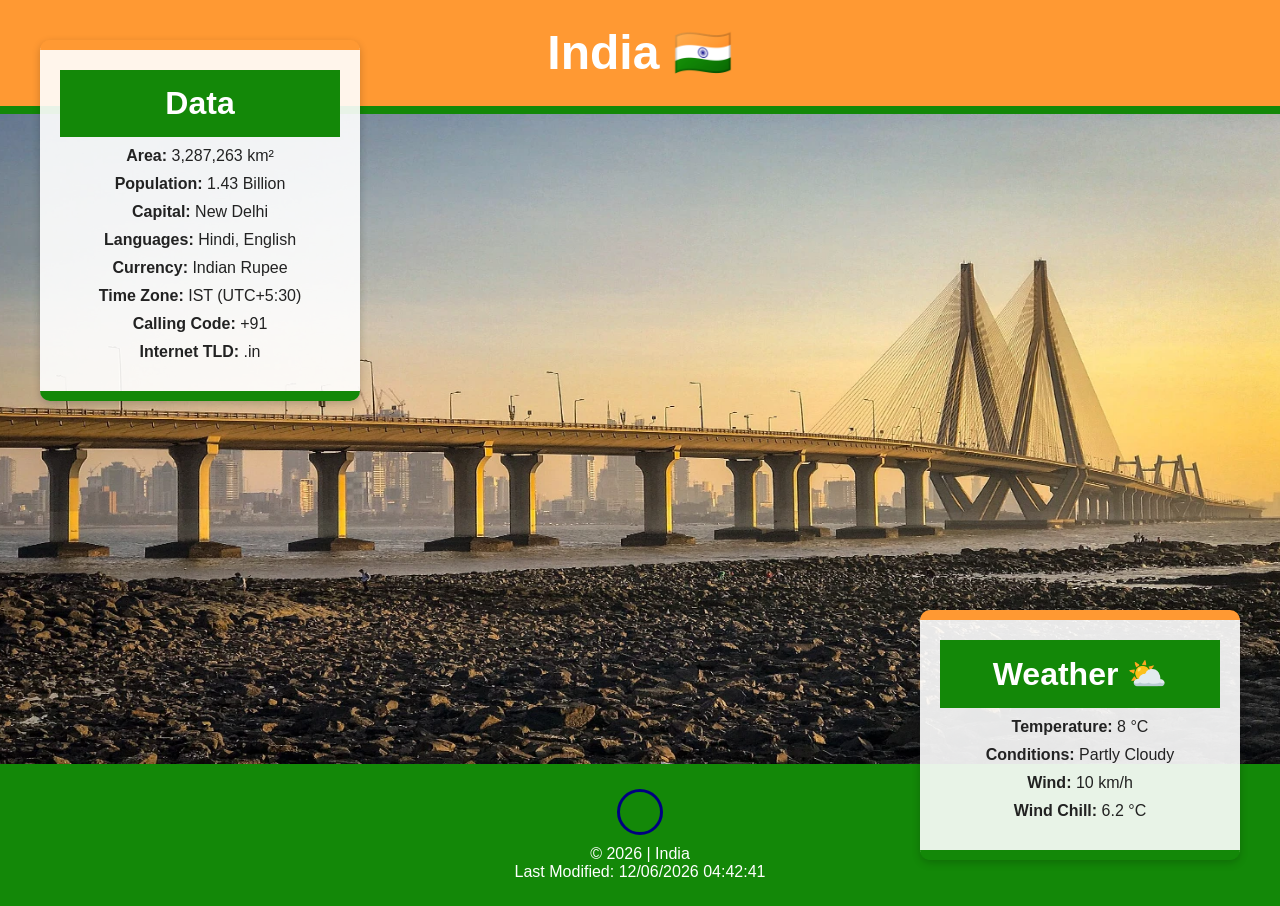
==== place.html @ aee82117 "country improved" ====
<!DOCTYPE html>
<html lang="en">
<head>
    <meta charset="UTF-8">
    <meta name="viewport" content="width=device-width, initial-scale=1.0">

    <title>India</title>

    <link rel="stylesheet" href="styles/place.css">
    <link rel="stylesheet" href="styles/place-large.css">

    <script src="scripts/place.js" defer></script>
</head>

<body>

<header>
    <h1>India 🇮🇳</h1>
</header>

<main>

<section class="hero">

<picture>
    <source media="(min-width: 768px)" srcset="images/india-large.webp">
    <img src="images/india-small.webp" alt="India">
</picture>

</section>

<section class="content">

<div class="card">

<h2>Data</h2>

<p><strong>Area:</strong> 3,287,263 km²</p>

<p><strong>Population:</strong> 1.43 Billion</p>

<p><strong>Capital:</strong> New Delhi</p>

<p><strong>Languages:</strong> Hindi, English</p>

<p><strong>Currency:</strong> Indian Rupee</p>

<p><strong>Time Zone:</strong> IST (UTC+5:30)</p>

<p><strong>Calling Code:</strong> +91</p>

<p><strong>Internet TLD:</strong> .in</p>

</div>

<div class="card weather">

<h2>Weather</h2>

<img src="images/weather.svg" alt="Weather Icon" class="weather-icon">

<p><strong>Temperature:</strong> <span id="temp">8</span> °C</p>

<p><strong>Conditions:</strong> Partly Cloudy</p>

<p><strong>Wind:</strong> <span id="wind">10</span> km/h</p>

<p><strong>Wind Chill:</strong> <span id="windchill"></span></p>

</div>

</section>

</main>

<footer>

<p>
© <span id="year">2026</span> | India
</p>

<p>
Last Modified: <span id="lastModified"></span>
</p>

</footer>

</body>
</html>
---- styles/place.css ----
:root {
    --saffron: #FF9933;
    --white: #FFFFFF;
    --green: #138808;
    --blue: #000080;
    --dark: #222;
}

* {
    margin:0;
    padding:0;
    box-sizing:border-box;
}

body {
    font-family: Arial, Helvetica, sans-serif;
    background: var(--white);
    color: var(--dark);
}


/* Indian flag saffron header */
header {
    background: var(--saffron);
    color: white;
    text-align:center;
    padding:25px;
    border-bottom: 8px solid var(--green);
}


header h1 {
    color:white;
    font-size:3rem;
}


/* Hero image */
.hero img {
    width:100%;
    display:block;
}


/* Mobile content */
.content {
    display:grid;
    grid-template-columns:1fr;
    gap:20px;
    padding:20px;
}


/* White cards */
.card {
    background:white;
    border-top:8px solid var(--saffron);
    border-bottom:8px solid var(--green);
    padding:20px;
    border-radius:10px;
    box-shadow:0 3px 8px rgba(0,0,0,.2);
}


/* Titles */
.card h2 {
    color:var(--green);
    text-align:center;
    font-size:2rem;
}


/* Text */
.card p {
    text-align:center;
    margin:10px;
}


/* Weather icon */
.weather-icon {
    width:80px;
    display:block;
    margin:auto;
}


/* Footer green */
footer {
    background:var(--green);
    color:white;
    text-align:center;
    padding:25px;
}


/* Add Ashoka blue accent */
footer::before {
    content:"";
    display:block;
    width:40px;
    height:40px;
    border:3px solid var(--blue);
    border-radius:50%;
    margin:0 auto 10px;
}
---- styles/place-large.css ----
@media screen and (min-width:768px) {


.hero {
    position:relative;
}


.hero img {
    height:650px;
    object-fit:cover;
}


/* Overlay cards */
.content {
    position:absolute;
    inset:0;
}


/* Data and Weather cards */
.card {

    position:absolute;
    width:320px;

    background:rgba(255,255,255,.90);

    border-top:10px solid var(--saffron);
    border-bottom:10px solid var(--green);

}


/* Data position */
.content .card:first-child {

    top:40px;
    left:40px;

}


/* Weather position */
.weather {

    right:40px;
    bottom:40px;

}


/* Desktop heading */
.card h2 {

    background:var(--green);
    color:white;
    padding:15px;

}


/* Weather emoji */
.weather h2::after {

    content:" ⛅";

}


/* Hide SVG on desktop */
.weather-icon {

    display:none;

}

}
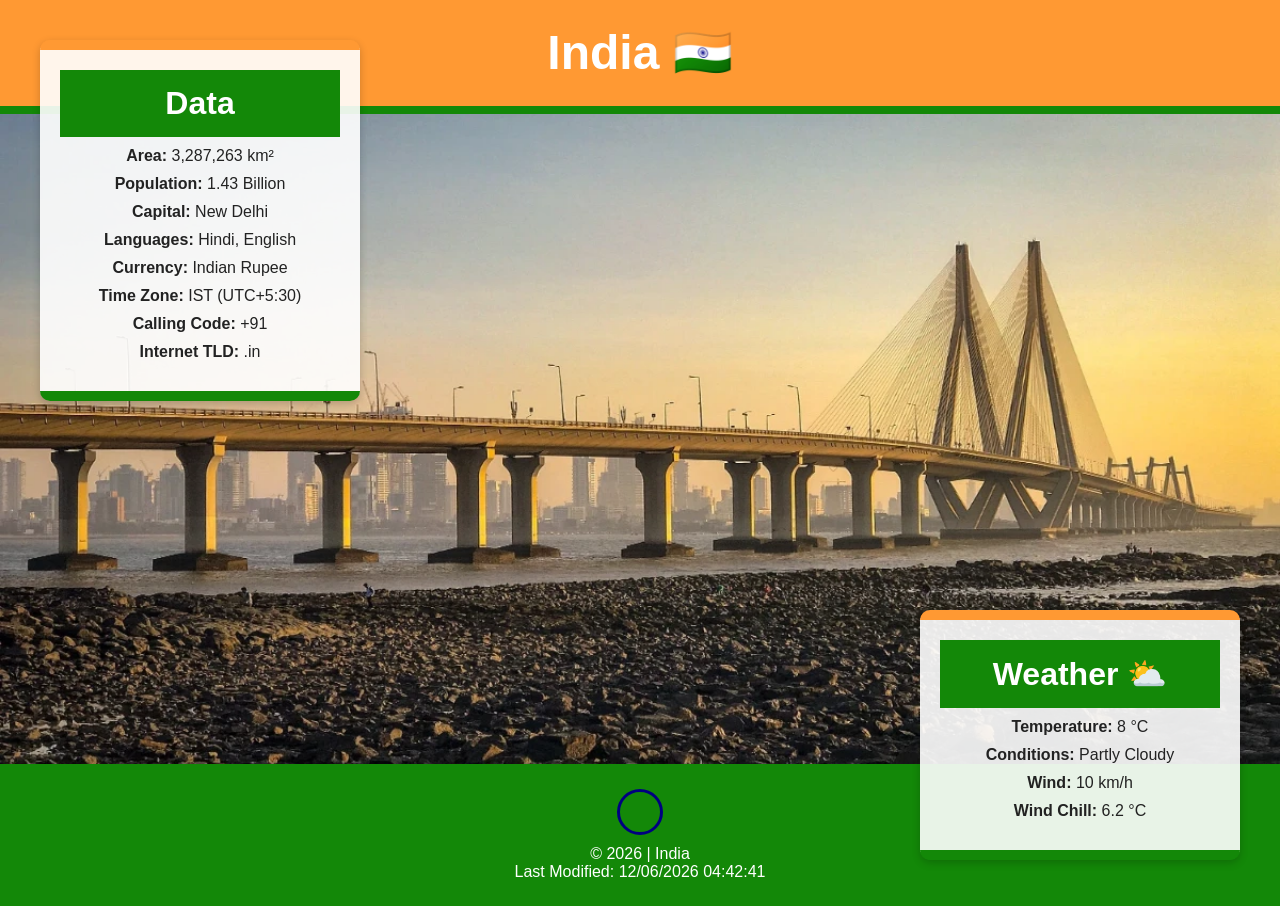
==== commit 1d74b564: "description updated" ====
--- a/place.html
+++ b/place.html
@@ -6,10 +6,14 @@
 
     <title>India</title>
 
+    <meta name="description" content="Explore India, including its geography, population, capital, languages, currency, and weather information.">
+    <meta name="author" content="Sagar Bhandari">
+
     <link rel="stylesheet" href="styles/place.css">
     <link rel="stylesheet" href="styles/place-large.css">
 
     <script src="scripts/place.js" defer></script>
+    
 </head>
 
 <body>
@@ -24,7 +28,7 @@
 
 <picture>
     <source media="(min-width: 768px)" srcset="images/india-large.webp">
-    <img src="images/india-small.webp" alt="India">
+    <img src="images/india-small.webp" alt="Bandra Worli Sea Link">
 </picture>
 
 </section>
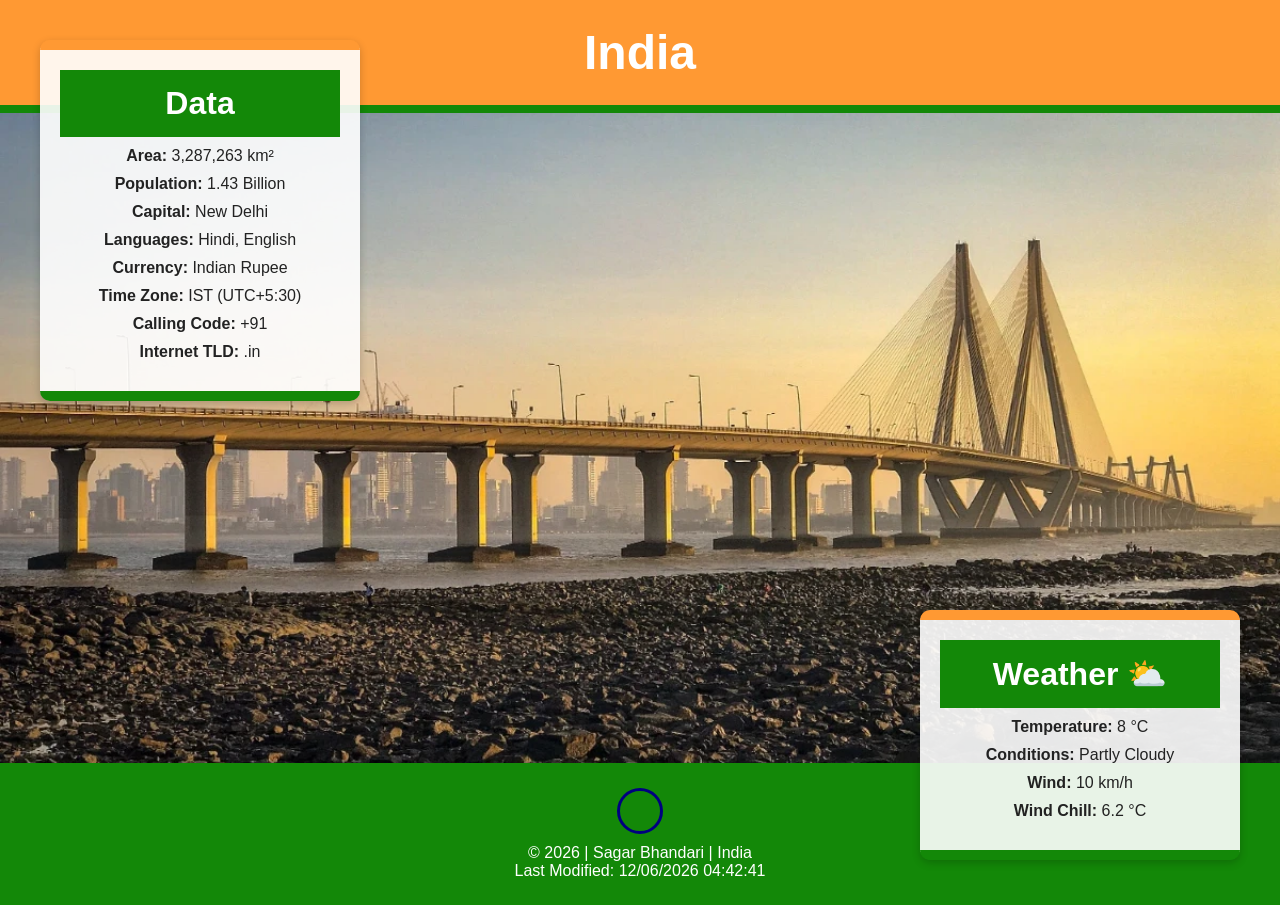
==== commit d5835985: "updated" ====
--- a/place.html
+++ b/place.html
@@ -19,7 +19,7 @@
 <body>
 
 <header>
-    <h1>India 🇮🇳</h1>
+    <h1>India</h1>
 </header>
 
 <main>
@@ -80,7 +80,7 @@
 <footer>
 
 <p>
-© <span id="year">2026</span> | India
+© <span id="year">2026</span> | Sagar Bhandari | India
 </p>
 
 <p>
